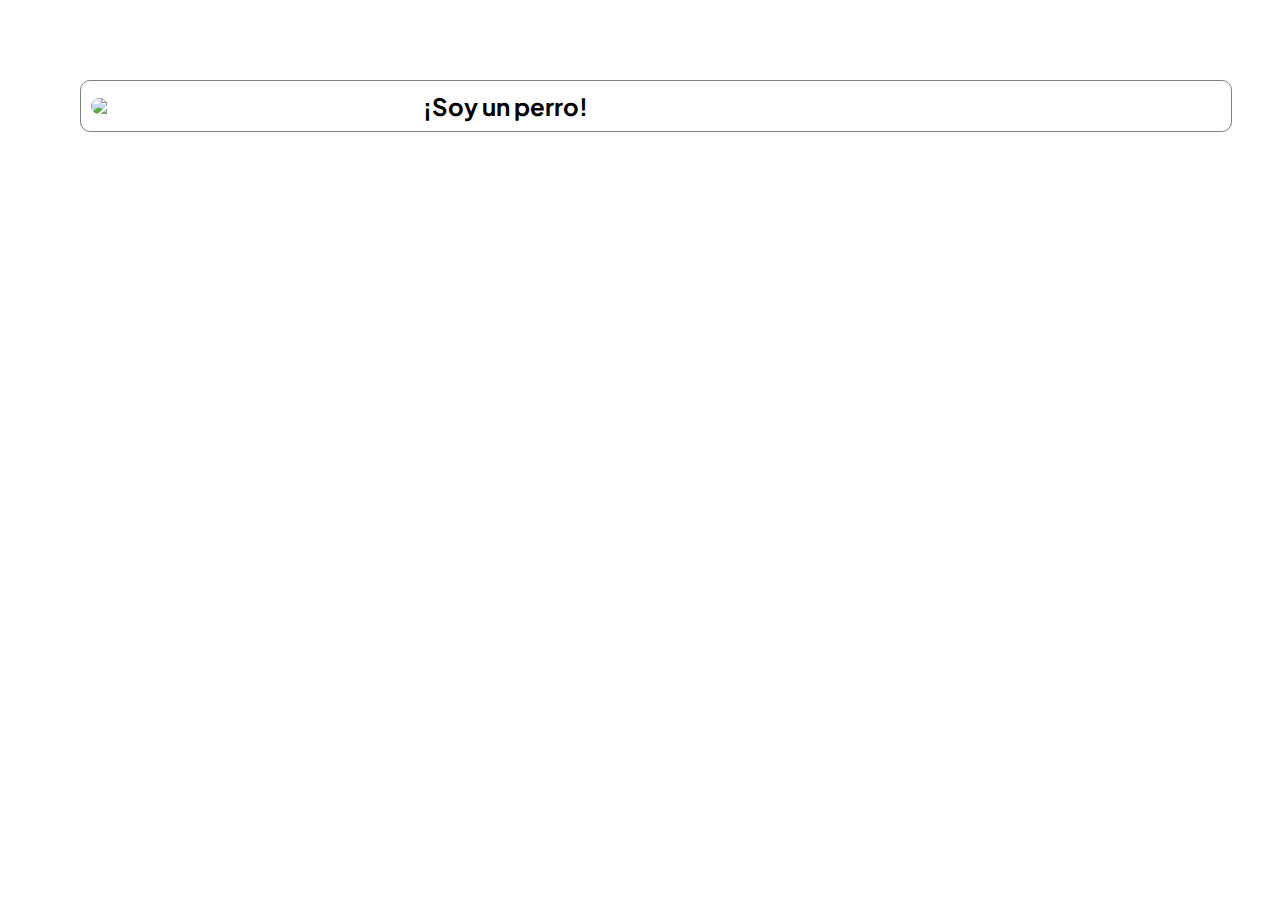
==== container-queries/index.html @ 3b9e701e "Primer commit" ====
<!DOCTYPE html>
<html lang="es">
<head>
    <meta charset="UTF-8">
    <meta name="viewport" content="width=device-width, initial-scale=1.0">
    <title>Template</title>
    <link rel="preconnect" href="https://fonts.googleapis.com">
    <link rel="preconnect" href="https://fonts.gstatic.com" crossorigin>
    <link href="https://fonts.googleapis.com/css2?family=Plus+Jakarta+Sans:ital,wght@0,200..800;1,200..800&display=swap" rel="stylesheet">
    <link rel="stylesheet" href="./estilos.css">
</head>
<body>
    
    <div class="card-wrapper">
        <article class="card">

            <img src="https://images.unsplash.com/photo-1543466835-00a7907e9de1?q=80&w=1974&auto=format&fit=crop&ixlib=rb-4.0.3&ixid=M3wxMjA3fDB8MHxwaG90by1wYWdlfHx8fGVufDB8fHx8fA%3D%3D" class="card__img">
    
            <h2 class="card__title">¡Soy un perro!</h2>
    
        </article>
    </div>

</body>
</html>
---- container-queries/estilos.css ----
*, ::after, ::before{
    margin: 0;
    box-sizing: border-box;
}

body{
    font-family: "Plus Jakarta Sans", sans-serif;
}

.card-wrapper{
    container: card / inline-size;
}

.card{
    margin: 80px;

    display: flex;
    gap: 2rem;
    align-items: center;
    flex-direction: column;
    border: 1px solid gray;
    border-radius: 10px;
    padding: 10px;
    width: 90%;

    @container card (width >= 350px){
        flex-direction: row;
    }
}

.card__img{
    width: 300px;
    border-radius: 20px;
}
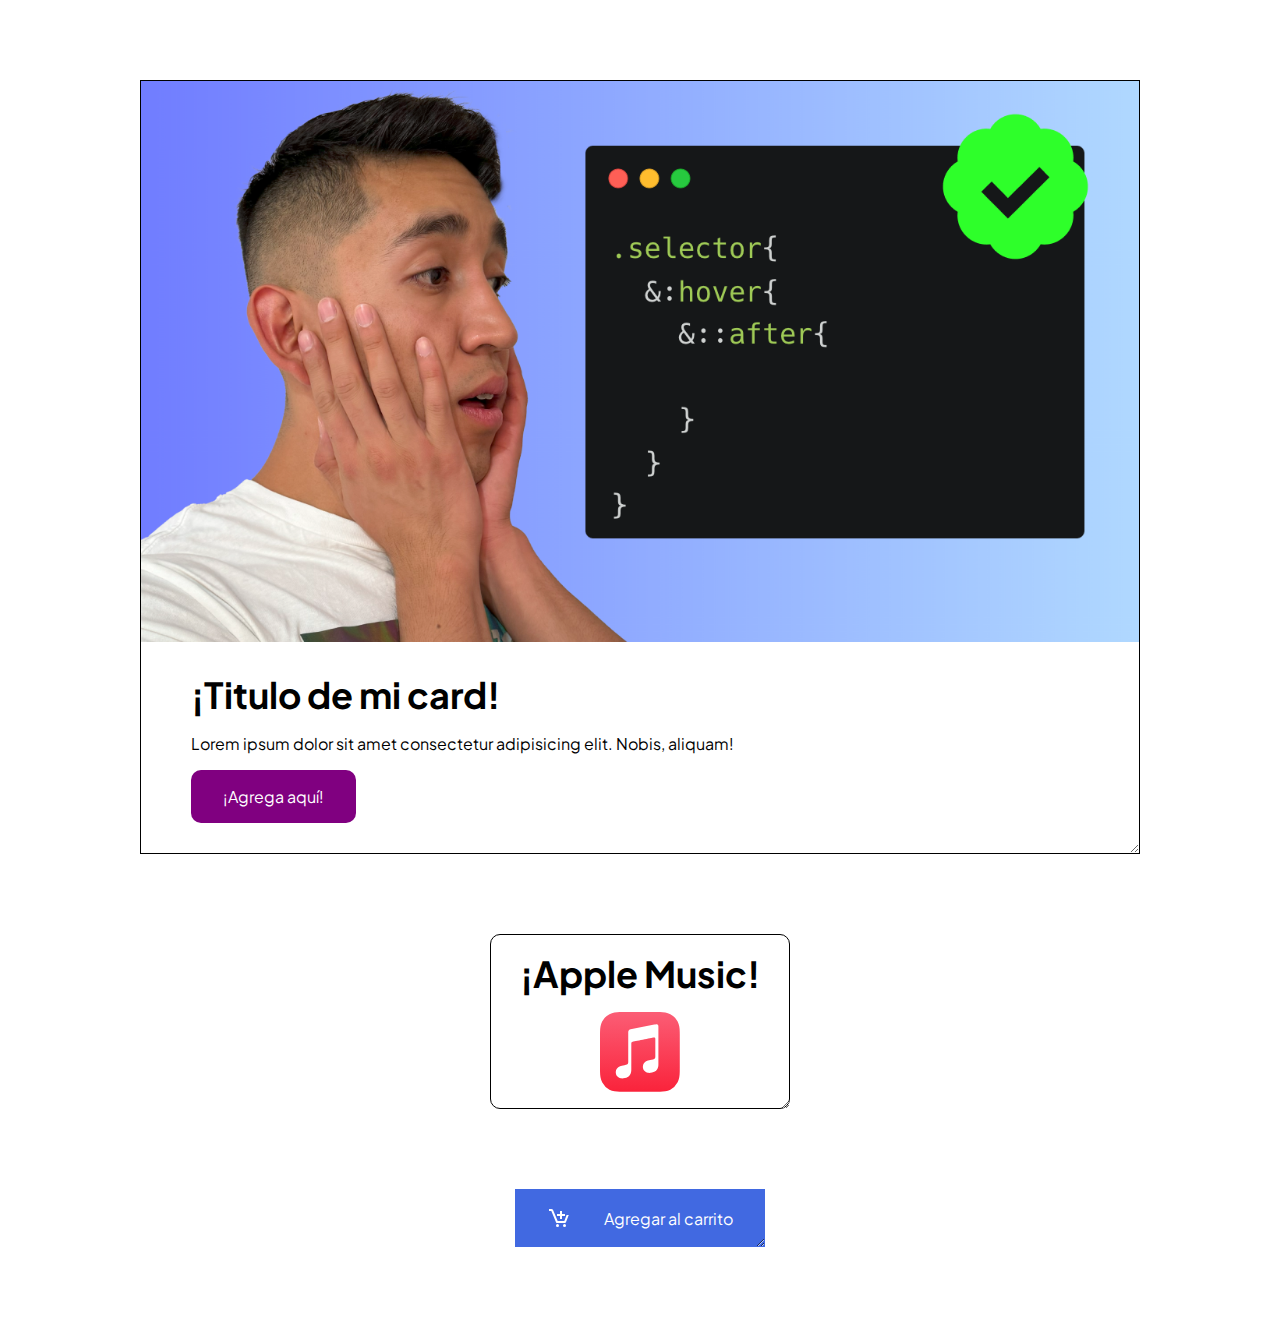
==== commit ce4b0417: "Container Queries" ====
--- a/container-queries/index.html
+++ b/container-queries/index.html
@@ -1,25 +1,65 @@
 <!DOCTYPE html>
 <html lang="es">
+
 <head>
     <meta charset="UTF-8">
     <meta name="viewport" content="width=device-width, initial-scale=1.0">
     <title>Template</title>
     <link rel="preconnect" href="https://fonts.googleapis.com">
     <link rel="preconnect" href="https://fonts.gstatic.com" crossorigin>
-    <link href="https://fonts.googleapis.com/css2?family=Plus+Jakarta+Sans:ital,wght@0,200..800;1,200..800&display=swap" rel="stylesheet">
+    <link href="https://fonts.googleapis.com/css2?family=Plus+Jakarta+Sans:ital,wght@0,200..800;1,200..800&display=swap"
+        rel="stylesheet">
     <link rel="stylesheet" href="./estilos.css">
 </head>
+
 <body>
-    
-    <div class="card-wrapper">
-        <article class="card">
 
-            <img src="https://images.unsplash.com/photo-1543466835-00a7907e9de1?q=80&w=1974&auto=format&fit=crop&ixlib=rb-4.0.3&ixid=M3wxMjA3fDB8MHxwaG90by1wYWdlfHx8fGVufDB8fHx8fA%3D%3D" class="card__img">
-    
-            <h2 class="card__title">¡Soy un perro!</h2>
-    
+    <!-- card -->
+    <div class="card__container" >
+        <article class="card__item">
+            <figure class="card__figure">
+                <img src="./assets/nesting.png" class="card__img">
+            </figure>
+
+            <div class="card__text">
+                <h2 class="card__title">¡Titulo de mi card!</h2>
+                <p>Lorem ipsum dolor sit amet consectetur adipisicing elit. Nobis, aliquam!</p>
+
+                <a href="#" class="card__btn">¡Agrega aquí!</a>
+            </div>
+
         </article>
     </div>
 
+    <!-- icon -->
+    <div class="icon">
+        <article class="icon__container">
+            <h3 class="icon__name">¡Apple Music!</h3>
+            <img src="./assets/icon-music.svg" class="icon__img">
+        </article>
+    </div>
+
+    <!-- button -->
+    <button class="shop">
+        <span class="shop__container">
+            <img src="./assets/shop.svg" class="shop__img">
+            <span class="shop__text">Agregar al carrito</span>
+        </span>
+    </button>
+
+
+    <script>
+        const card = document.querySelector(".card__container");
+        card.dataset.size = card.offsetWidth + "px";
+
+        const cardObserver = new ResizeObserver(entries => {
+            card.dataset.size = card.offsetWidth + "px";
+        });
+
+        cardObserver.observe(card);
+
+    </script>
+
 </body>
+
 </html>--- a/container-queries/estilos.css
+++ b/container-queries/estilos.css
@@ -3,34 +3,194 @@
     box-sizing: border-box;
 }
 
-body{
+body{   
     font-family: "Plus Jakarta Sans", sans-serif;
 }
 
-.card-wrapper{
-    container: card / inline-size;
+/** Card **/
+
+.card__container{
+    position: relative;
+    margin: 80px auto;
+    border: 1px solid;
+    width: min(80%, 1000px);
+
+
+    resize: horizontal;
+    overflow: hidden;
 }
 
-.card{
-    margin: 80px;
+.card__container::before{
+    content: attr(data-size);
+    position: absolute;
+    top: -40px;
+}
 
+.card__img{
+    width: 100%;
+    height: 100%;
+    object-fit: cover;
+    display: block;
+}
+
+.card__text{
+    display: grid;
+    gap: 1rem;
+    padding: 30px 5%;
+}
+
+.card__title{
+    font-size: clamp(18px, 5vw + 10px, 36px);
+}
+
+.card__btn{
+    width: max-content;
+    text-decoration: none;
+    background-color: purple;
+    color: white;
+    padding: 1rem 2rem;
+    border-radius: 10px;
+}
+
+
+@container (width > 500px){
+
+    .card__item{
+        display: flex;
+    }
+
+    .card__figure{
+        width: 50%;
+       
+    }
+
+    .card__text{
+        width: 50%;
+    }
+   
+}
+
+
+@container (width > 800px){
+
+    .card__item{
+        display: grid;
+        grid-template-areas: "img";
+    }
+
+    .card__figure{
+        width: 100%;
+        height: 100%;
+        grid-area: img;
+        position: relative;
+
+        &::after{
+            content: "";
+            position: absolute;
+            inset: 0;
+            background-color: #00000096;
+        }
+    }
+
+    .card__text{
+        grid-area: img;
+        z-index: 100;
+        width: 100%;
+        gap: 1rem;
+        align-content: center;
+        justify-content: center;
+        text-align: center;
+
+        color: white;
+    }
+
+    .card__btn{
+        margin: 0 auto;
+    }
+
+}
+
+
+/** Icon **/
+
+.icon{
+    resize: horizontal;
+    overflow: hidden;
+
+
+    margin: 0 auto;
+    width: 300px;
+
+    container-type: inline-size;
+}
+
+.icon__container{
+    display: grid;
+    justify-items: center;
+    gap: 1rem;
+    border: 1px solid;
+    border-radius: 10px;
+    padding: 1rem;
+}
+
+.icon__name{
+    text-align: center;
+    font-size: clamp(24px, 6vw, 36px);
+}
+
+.icon__img{
+    display: block;
+    width: 80px;
+}
+
+@container (width > 400px){
+   
+    .icon__container{
+        grid-auto-flow: column;
+        justify-content: space-between;
+        align-items: center;
+    }
+
+}
+
+/** Shop Button **/
+
+
+.shop{
+    container-type: inline-size;
+
+    display: block;
+    width: 90%;
+    max-width: 250px;
+    margin: 80px auto;
+
+    border: none;
+    color: white;
+    background-color: royalblue;
+    font: inherit;
+
+    overflow: hidden;
+    resize: horizontal;
+}
+
+.shop__container{
+
+
+    width: 100%;
     display: flex;
-    gap: 2rem;
+    gap: 1rem;
+    justify-content: space-evenly;
     align-items: center;
-    flex-direction: column;
-    border: 1px solid gray;
-    border-radius: 10px;
-    padding: 10px;
-    width: 90%;
-
-    @container card (width >= 350px){
-        flex-direction: row;
+    padding: 1rem .6rem;
+    
+    transition: scale .3s;
+    &:active{
+        scale: 1.1;
     }
 }
 
-.card__img{
-    width: 300px;
-    border-radius: 20px;
+@container (width < 150px){
+    .shop__text{
+        display: none;
+    }
 }
-
-
